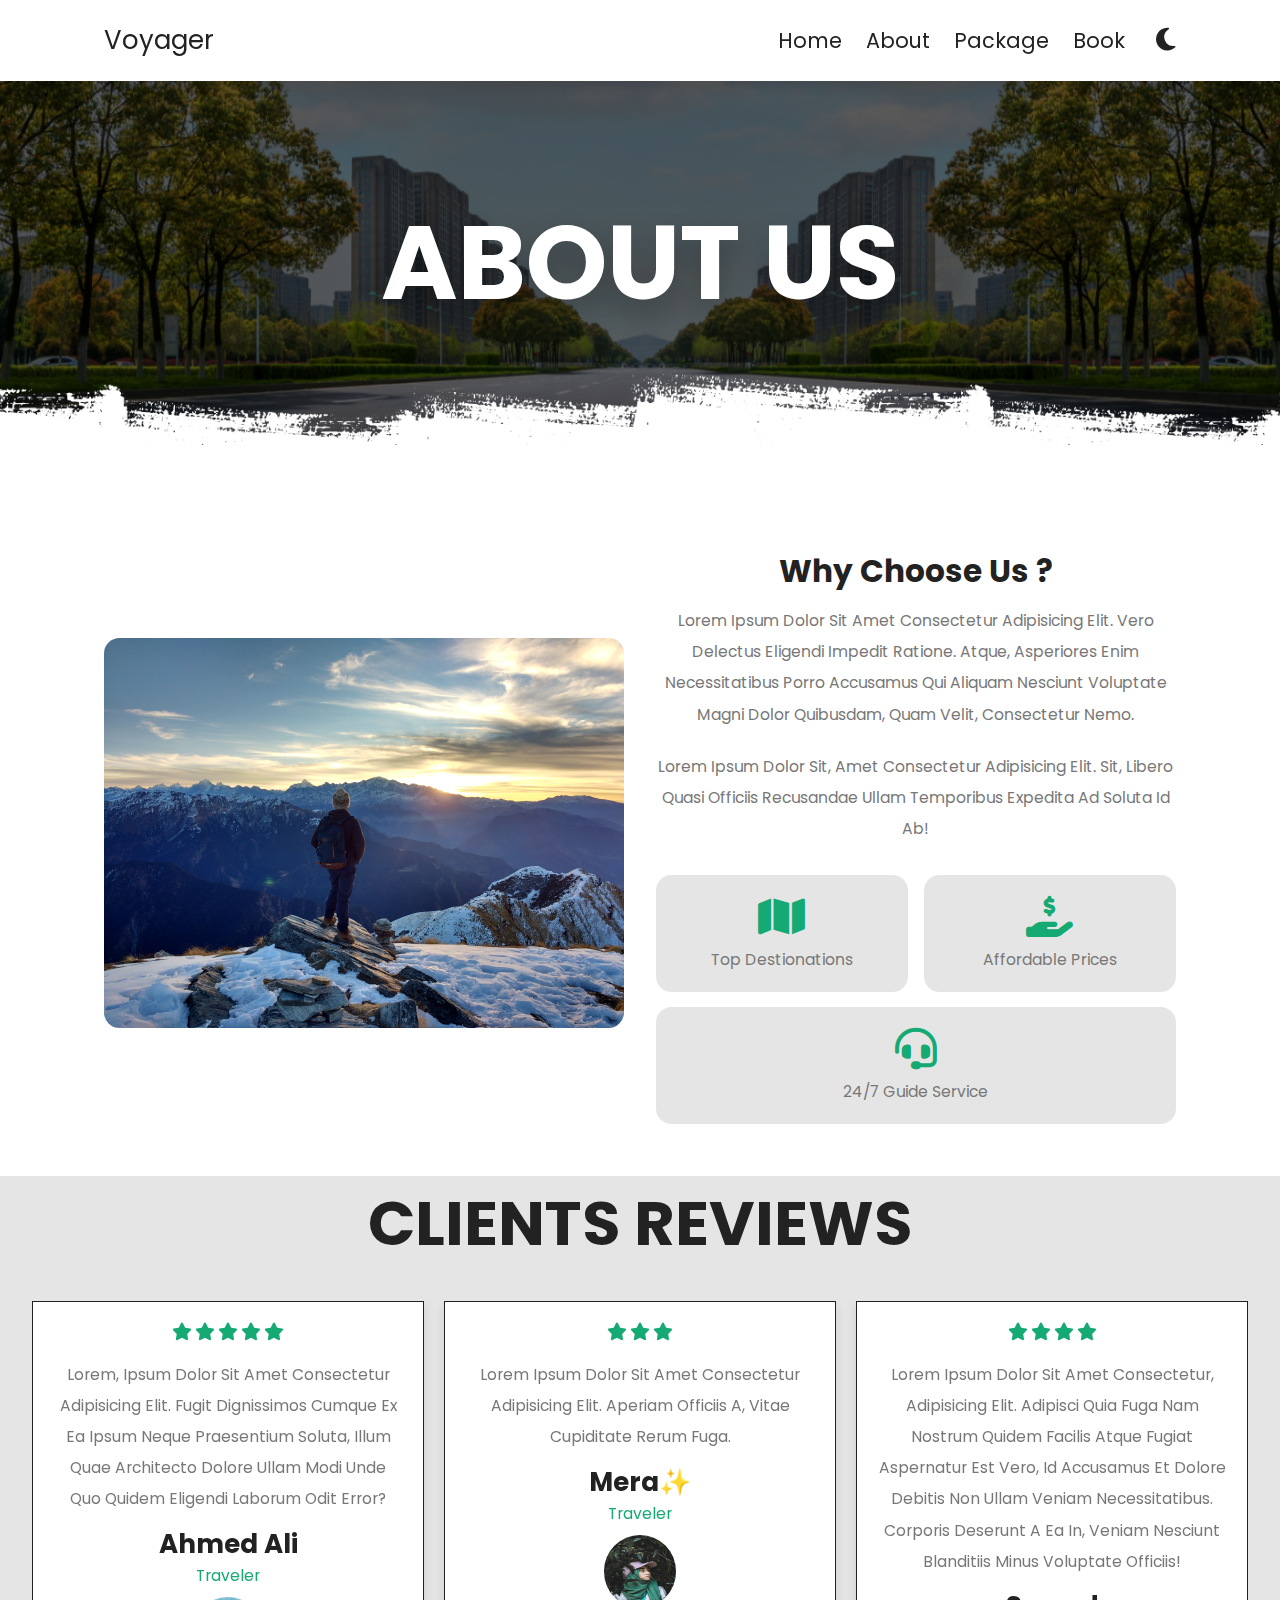
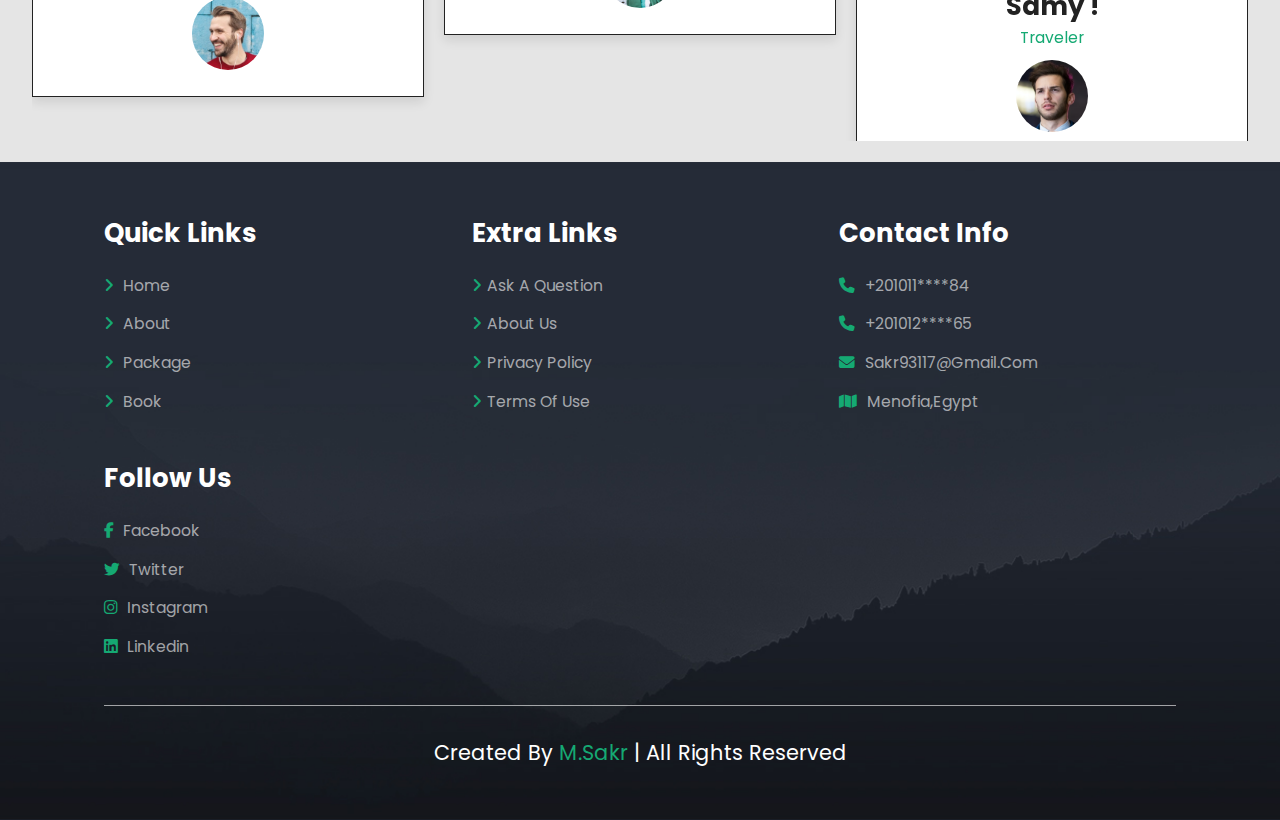
==== about.html @ 4e6acac2 "Some Edits" ====
<!DOCTYPE html>
<html lang="en">
<head>
    <meta charset="UTF-8">
    <meta http-equiv="X-UA-Compatible" content="IE=edge">
    <meta name="viewport" content="width=device-width, initial-scale=1.0">
    <title>About</title>

    <!-- swiper css link -->
    <link rel="stylesheet" href="https://unpkg.com/swiper@8/swiper-bundle.min.css">
    <link rel="stylesheet" href="https://cdnjs.cloudflare.com/ajax/libs/font-awesome/6.1.1/css/all.min.css">
    <link rel="stylesheet" href="css/style.css">
    
</head>
<body>
    <!-- navbar section -->
    <section class="header">
        <a href="index.php" class="logo">Voyager</a>
        <nav class="navbar">
            <a href="index.php">Home</a>
            <a href="about.php">About</a>
            <a href="package.php">Package</a>
            <a href="book.php">Book</a>
        </nav>
        <i class="fas fa-moon" id="darkMode"></i>
        <div id="menu-btn" class="fas fa-bars"></div>
    </section>
    <!-- Header section -->
    <div class="heading" style="background:url(images/header-bg-1.png) no-repeat"><h1>About us</h1></div>
    
    <!-- About section -->
    <section class="about">
        <div class="image">
            <img src="images/about-img.jpg" alt="backgroud image">
        </div>
        <div class="content">
            <h3>Why choose us ?</h3>
            <p>Lorem ipsum dolor sit amet consectetur adipisicing elit. Vero delectus eligendi impedit ratione. Atque, asperiores enim necessitatibus porro accusamus qui aliquam nesciunt voluptate magni dolor quibusdam, quam velit, consectetur nemo.</p>
            <p>Lorem ipsum dolor sit, amet consectetur adipisicing elit. Sit, libero quasi officiis recusandae ullam temporibus expedita ad soluta id ab!</p>
            <div class="icons-container">
                <div class="icon">
                    <i class="fas fa-map"></i>
                    <span>Top destionations</span>
                </div>
                <div class="icon">
                    <i class="fas fa-hand-holding-usd"></i>
                    <span>Affordable prices</span>
                </div>
                <div class="icon">
                    <i class="fas fa-headset"></i>
                    <span>24/7 guide service</span>
                </div>
            </div>
        </div>
    </section>

    <!-- Reviews section -->
    <section class="swiper reviews">
        <h2 class="heading-title">Clients reviews</h2>
        <div class="swiper reviews-slider">
            <div class="swiper-wrapper">
                <div class="swiper-slide slide">
                    <div class="stars">
                        <i class="fas fa-star"></i>
                        <i class="fas fa-star"></i>
                        <i class="fas fa-star"></i>
                        <i class="fas fa-star"></i>
                        <i class="fas fa-star"></i>
                    </div>
                    <p>Lorem, ipsum dolor sit amet consectetur adipisicing elit. Fugit dignissimos cumque ex ea ipsum neque praesentium soluta, illum quae architecto dolore ullam modi unde quo quidem eligendi laborum odit error?</p>
                    <h3>Ahmed Ali</h3>
                    <span>Traveler</span>
                    <img src="images/pic-1.png" alt="">
                </div>
                <div class="swiper-slide slide">
                    <div class="stars">
                        <i class="fas fa-star"></i>
                        <i class="fas fa-star"></i>
                        <i class="fas fa-star"></i>
                    </div>
                    <p>Lorem ipsum dolor sit amet consectetur adipisicing elit. Aperiam officiis a, vitae cupiditate rerum fuga.</p>
                    <h3>Mera✨</h3>
                    <span>Traveler</span>
                    <img src="images/pic-2.jpg" alt="">
                </div>
                <div class="swiper-slide slide">
                    <div class="stars">
                        <i class="fas fa-star"></i>
                        <i class="fas fa-star"></i>
                        <i class="fas fa-star"></i>
                        <i class="fas fa-star"></i>
                    </div>
                    <p>Lorem ipsum dolor sit amet consectetur, adipisicing elit. Adipisci quia fuga nam nostrum quidem facilis atque fugiat aspernatur est vero, id accusamus et dolore debitis non ullam veniam necessitatibus. Corporis deserunt a ea in, veniam nesciunt blanditiis minus voluptate officiis!</p>
                    <h3>samy !</h3>
                    <span>Traveler</span>
                    <img src="images/pic-3.png" alt="">
                </div>
                <div class="swiper-slide slide">
                    <div class="stars">
                        <i class="fas fa-star"></i>
                        <i class="fas fa-star"></i>
                        <i class="fas fa-star"></i>
                        <i class="fas fa-star"></i>
                    </div>
                    <p>Lorem, ipsum dolor sit amet consectetur adipisicing elit. Fugit dignissimos cumque ex ea ipsum neque praesentium soluta, illum quae architecto dolore ullam modi unde quo quidem eligendi laborum odit error?</p>
                    <h3>Nada 🤍</h3>
                    <span>Traveler</span>
                    <img src="images/pic-4.jpg" alt="">
                </div>
                <div class="swiper-slide slide">
                    <div class="stars">
                        <i class="fas fa-star"></i>
                        <i class="fas fa-star"></i>
                        <i class="fas fa-star"></i>
                    </div>
                    <p>Lorem ipsum dolor sit amet consectetur, adipisicing elit. Inventore labore porro aspernatur, cum, laudantium magnam voluptatem quibusdam quidem ullam minus temporibus vero iusto ipsum natus.</p>
                    <h3>Mohamed </h3>
                    <span>Traveler</span>
                    <img src="images/pic-5.png" alt="">
                </div>
                <div class="swiper-slide slide">
                    <div class="stars">
                        <i class="fas fa-star"></i>
                        <i class="fas fa-star"></i>
                        <i class="fas fa-star"></i>
                        <i class="fas fa-star"></i>
                        <i class="fas fa-star"></i>
                    </div>
                    <p>Lorem ipsum dolor, sit amet consectetur adipisicing elit. Molestias obcaecati maiores praesentium a repellendus illum accusantium sed pariatur aliquam, ab excepturi et nemo dolorum expedita sunt nam ipsum sapiente necessitatibus.</p>
                    <h3>layla</h3>
                    <span>Traveler</span>
                    <img src="images/pic-6.jpg" alt="">
                </div>
            </div>
        </div>
    </section>

    <!-- footer section -->
    <section class="footer">
        <div class="box-container">
            <div class="box">
            <h3>quick links</h3>
            <a href="index.php"><i class="fas fa-angle-right"></i> Home</a>
            <a href="about.php"><i class="fas fa-angle-right"></i> About</a>
            <a href="package.php"><i class="fas fa-angle-right"></i> Package</a>
            <a href="book.php"><i class="fas fa-angle-right"></i> Book</a>
            </div>

            <div class="box">
            <h3>Extra links</h3>
            <a href="#"><i class="fas fa-angle-right"></i>Ask a Question</a>
            <a href="#"><i class="fas fa-angle-right"></i>About us</a>
            <a href="#"><i class="fas fa-angle-right"></i>privacy policy</a>
            <a href="#"><i class="fas fa-angle-right"></i>Terms of use</a>
            </div>

            <div class="box">
            <h3>contact info</h3>
            <a href="#"><i class="fas fa-phone"></i> +201011****84</a>
            <a href="#"><i class="fas fa-phone"></i> +201012****65</a>
            <a href="#"><i class="fas fa-envelope"></i> sakr93117@gmail.com</a>
            <a href="#"><i class="fas fa-map"></i> Menofia,Egypt</a>
            </div>

            <div class="box">
                <h3>Follow us</h3>
                <a href="#"><i class="fab fa-facebook-f"></i> Facebook</a>
                <a href="#"><i class="fab fa-twitter"></i> Twitter</a>
                <a href="#"><i class="fab fa-instagram"></i> Instagram</a>
                <a href="#"><i class="fab fa-linkedin"></i> Linkedin</a>
            </div>
        </div>
        
        <div class="rights">Created by <span>M.Sakr</span> | All rights reserved</div>
    </section>
    


<!-- Js files links -->
<script src="https://unpkg.com/swiper@8/swiper-bundle.min.js"></script>
<script src="js/main.js"></script>
</body>
</html>
---- css/style.css ----
@import url("https://fonts.googleapis.com/css2?family=Poppins:wght@100;200;300;400;500;600&display=swap");
:root {
  --main-color: #15a973;
  --black: #222;
  --white: #fff;
  --light-black: #777;
  --light-white: #fff9;
  --bg-color: #fff;
  --dark-bg: rgba(0, 0, 0, 0.7);
  --light-bg: rgba(0, 0, 0, 0.1);
  --border: 0.1rem solid var(--black);
  --box-shadow: 0 0.5rem 1rem rgba(0, 0, 0, 0.1);
  --text-shadow: 0 1.5rem 3rem rgba(0, 0, 0, 0.3);
}
.dark-mode {
  --bg-color: #171616;
  --white: #000;
  --black: #fff;
  --light-bg: rgba(0, 0, 0, 0.7);
}

* {
  font-family: "Poppins", sans-serif;
  margin: 0;
  padding: 0;
  box-sizing: border-box;
  outline: none;
  border: none;
  text-decoration: none;
  text-transform: capitalize;
}

html {
  font-size: 65%;
  overflow-x: hidden;
}

html::-webkit-scrollbar {
  width: 1rem;
}

html::-webkit-scrollbar-thumb {
  background-color: var(--main-color);
}

html::-webkit-scrollbar-track {
  background-color: var(--bg-color);
}

section {
  padding: 5rem 10rem;
}

.heading {
  background-size: cover !important;
  background-position: center !important;
  display: flex;
  align-items: center;
  justify-content: center;
  padding-top: 10rem;
  background-color: var(--bg-color);
  padding-bottom: 15rem;
}

.heading h1 {
  font-size: 10rem;
  color: #fff;
  text-shadow: var(--text-shadow);
  text-transform: uppercase;
}

.heading-title {
  text-align: center;
  font-size: 6rem;
  margin-bottom: 3rem;
  text-transform: uppercase;
  color: var(--black);
}
@keyframes fadeIn {
  0% {
    transform: scale(0);
    opacity: 0;
  }
}

.header {
  position: sticky;
  top: 0;
  left: 0;
  right: 0;
  z-index: 250;
  background-color: var(--bg-color);
  padding-top: 2rem;
  padding-bottom: 2rem;
  display: flex;
  align-items: center;
  justify-content: space-between;
  box-shadow: var(--box-shadow);
}

.header .logo {
  font-size: 2.5rem;
  color: var(--black);
  transition: 0.3s;
}
.header .logo:hover {
  color: var(--main-color);
}

.header .navbar {
  flex: 1;
  text-align: right;
}
.header .navbar a {
  font-size: 2rem;
  margin-left: 2rem;
  color: var(--black);
}
.header i {
  font-size: 2.5rem;
  margin-left: 3rem;
  transition: 0.2s;
  color: var(--black);
}
.header i:hover {
  color: var(--main-color);
  cursor: pointer;
}

.header .navbar a:hover {
  color: var(--main-color);
}

#menu-btn {
  font-size: 2.5rem;
  color: var(--black);
  cursor: pointer;
  display: none;
}

.home {
  padding: 0;
}

.home .slide {
  display: flex;
  text-align: center;
  align-items: center;
  justify-content: center;
  padding: 2rem;
  background-size: cover !important;
  background-position: center !important;
  min-height: 60rem;
}

.home .slide .content {
  width: 85rem;
  display: none;
}

.home .swiper-slide-active .content {
  display: inline-block;
}

.home .slide .content span {
  display: block;
  font-size: 2.2rem;
  color: var(--light-white);
  padding-bottom: 1rem;
  animation: fadeIn 0.3s linear backwards 0.2s;
}

.home .slide .content h3 {
  font-size: 6vw;
  color: #fff;
  text-transform: uppercase;
  line-height: 1;
  text-shadow: var(--text-shadow);
  padding: 1rem 0;
  animation: fadeIn 0.3s linear backwards 0.4s;
}

.home .slide .content .btn {
  animation: fadeIn 0.3s linear backwards 0.6s;
}

.home .swiper-button-next,
.home .swiper-button-prev {
  top: inherit;
  left: inherit;
  bottom: 0;
  right: 0;
  height: 7rem;
  width: 7rem;
  background: var(--bg-color);
  color: var(--black);
}

.home .swiper-button-next:hover,
.home .swiper-button-prev:hover {
  background: var(--main-color);
  color: var(--white);
}

.home .swiper-button-next::after,
.home .swiper-button-prev::after {
  font-size: 2rem;
}

.home .swiper-button-prev {
  right: 7rem;
}

.btn {
  display: inline-block;
  background: var(--black);
  margin-top: 1rem;
  color: var(--white);
  font-size: 1.7rem;
  padding: 1rem 3rem;
  cursor: pointer;
  transition: 0.2s;
}

.btn:hover {
  background: var(--main-color);
}

.services {
  background-color: var(--bg-color);
}
section.services .box-container {
  display: grid;
  grid-template-columns: repeat(auto-fit, minmax(16rem, 1fr));
  gap: 1.5rem;
}

.services .box-container .box {
  padding: 3rem 2rem;
  text-align: center;
  background: var(--main-color);
  cursor: pointer;
  border-radius: 1.5rem;
}

.services .box-container .box:hover {
  background: var(--light-black);
}

.services .box-container .box img {
  height: 8rem;
}

.services .box-container .box h3 {
  font-size: 2rem;
  color: #fff;
  padding-top: 1rem;
}
/* About section */
.home-about {
  display: flex;
  align-items: center;
  flex-wrap: wrap;
  gap: 1rem;
  background-color: var(--bg-color);
}
.home-about .image {
  flex: 1 1 41rem;
}
.home-about .image img {
  width: 100%;
  border-radius: 1.5rem;
}
.home-about .content {
  flex: 1 1 51rem;
  padding: 3rem;
  background: var(--light-bg);
  text-align: center;
}
.home-about .content h3 {
  font-size: 3rem;
  color: var(--black);
}
.home-about .content p {
  font-size: 1.5rem;
  padding: 1rem 0;
  line-height: 2;
  color: var(--black);
}
/* Packages section */
.home-packages {
  background: var(--light-bg);
}
.home-packages .box-container {
  display: grid;
  grid-template-columns: repeat(auto-fit, minmax(35rem, 1fr));
  gap: 2rem;
}
.home-packages .box-container .box {
  border: var(--border);
  box-shadow: var(--box-shadow);
  background: var(--bg-color);
  border-radius: 1.5rem;
  overflow: hidden;
}
.home-packages .box-container .box .image {
  height: 25rem;
  overflow: hidden;
}
.home-packages .box-container .box .image img {
  height: 100%;
  width: 100%;
  object-fit: cover;
  transition: 0.3s linear;
}
.home-packages .box-container .box:hover .image img {
  scale: 110%;
}
.home-packages .box-container .box .content {
  padding: 2rem;
  text-align: center;
}
.home-packages .box-container .box .content h3 {
  font-size: 2.5rem;
  color: var(--black);
}
.home-packages .box-container .box .content p {
  font-size: 1.5rem;
  color: var(--light-black);
  line-height: 2;
  padding: 1rem 0;
}
.home-packages .load-more {
  text-align: center;
  margin-top: 2rem;
}

/* Offer section */
.home-offer {
  text-align: center;
  background-color: var(--bg-color);
}
.home-offer .content {
  max-width: 60rem;
  margin: 0 auto;
}
.home-offer .content h3 {
  font-size: 3rem;
  color: var(--black);
  text-transform: uppercase;
}
.home-offer .content p {
  font-size: 1.5rem;
  color: var(--light-black);
  padding: 1rem 0;
}
/* about page */
.about {
  display: flex;
  align-items: center;
  flex-wrap: wrap;
  gap: 3rem;
  background-color: var(--bg-color);
}
.about .image {
  flex: 1 1 41rem;
}
.about .image img {
  width: 100%;
  border-radius: 1.5rem;
}
.about .content {
  flex: 1 1 41rem;
  text-align: center;
}
.about .content h3 {
  color: var(--black);
  font-size: 3rem;
}
.about .content p {
  color: var(--light-black);
  font-size: 1.5rem;
  line-height: 2;
  padding: 1rem 0;
}

.about .content .icons-container {
  display: flex;
  gap: 1.5rem;
  margin-top: 2rem;
  flex-wrap: wrap;
  align-items: flex-end;
}
.about .content .icons-container .icon {
  background-color: var(--light-bg);
  padding: 2rem;
  flex: 1 1 16rem;
  transition: 0.3s;
  border-radius: 1.5rem;
}
.about .content .icons-container .icon i {
  color: var(--main-color);
  font-size: 4rem;
  margin-bottom: 1rem;
}
.about .content .icons-container .icon span {
  font-size: 1.5rem;
  color: var(--light-black);
  display: block;
  user-select: none;
  transition: 0.3s;
}
.about .content .icons-container .icon:hover {
  scale: 1.05;
}
.about .content .icons-container .icon:hover span {
  color: var(--black);
}

/* About-reviews section */
.reviews {
  background: var(--light-bg);
  align-content: center;
  padding-bottom: 2rem;
}
.reviews .swiper {
  width: 95%;
  overflow: hidden;
}
.reviews .slide {
  padding: 2rem;
  border: var(--border);
  background: var(--white);
  text-align: center;
  box-shadow: var(--box-shadow);
  user-select: none;
}
.reviews .slide .stars {
  padding-bottom: 0.5rem;
}
.reviews .slide i {
  font-size: 1.7rem;
  color: var(--main-color);
}
.reviews .slide p {
  font-size: 1.5rem;
  line-height: 2;
  color: var(--light-black);
  padding: 1rem 0;
}
.reviews .slide img {
  height: 7rem;
  width: 7rem;
  border-radius: 50%;
  margin-top: 1rem;
}
.reviews .slide h3 {
  font-size: 2.5rem;
  color: var(--black);
  text-transform: capitalize;
}
.reviews .slide span {
  font-size: 1.5rem;
  color: var(--main-color);
  display: block;
}
/* packages page */
.packages {
  background: var(--light-bg);
}
.packages .box-container {
  display: grid;
  grid-template-columns: repeat(auto-fit, minmax(35rem, 1fr));
  gap: 2rem;
}
.packages .box-container .box {
  border: var(--border);
  box-shadow: var(--box-shadow);
  background: var(--white);
  border-radius: 1.5rem;
  overflow: hidden;
  display: none;
}
.packages .box-container .box:nth-child(1),
.packages .box-container .box:nth-child(2),
.packages .box-container .box:nth-child(3),
.packages .box-container .box:nth-child(4),
.packages .box-container .box:nth-child(5),
.packages .box-container .box:nth-child(6) {
  display: inline-block;
}
.packages .box-container .box .image {
  height: 25rem;
  overflow: hidden;
}
.packages .box-container .box .image img {
  height: 100%;
  width: 100%;
  object-fit: cover;
  transition: 0.3s linear;
}
.packages .box-container .box:hover .image img {
  scale: 110%;
}
.packages .box-container .box .content {
  padding: 2rem;
  text-align: center;
}
.packages .box-container .box .content h3 {
  font-size: 2.5rem;
  color: var(--black);
}
.packages .box-container .box .content p {
  font-size: 1.5rem;
  color: var(--light-black);
  line-height: 2;
  padding: 1rem 0;
}
.packages .load-more {
  text-align: center;
  margin-top: 2rem;
}

/* booking form */
.booking {
  background-color: var(--bg-color);
}
.booking .book-form {
  padding: 2rem;
  background: var(--light-bg);
  text-align: center;
}
.booking .book-form .flex {
  display: flex;
  flex-wrap: wrap;
  gap: 2rem;
  text-align: left;
}
.booking .book-form .flex .inputBox {
  flex: 1 1 41rem;
}
.booking .book-form .flex .inputBox input {
  width: 100%;
  padding: 1.2rem 1.4rem;
  font-size: 1.6rem;
  color: var(--light-black);
  text-transform: none;
  border: var(--border);
  margin-top: 1.5rem;
}
.booking .book-form .flex .inputBox input:focus {
  background: var(--black);
  color: var(--white);
}
.booking .book-form .flex .inputBox input:focus::placeholder {
  color: var(--light-black);
}
.booking .book-form .flex .inputBox span {
  font-size: 1.5rem;
  color: var(--light-black);
}
.booking .book-form .btn {
  margin-top: 2rem;
}
/* footer section */
.footer {
  background: url(../images/footer-bg.jpg) no-repeat;
  background-size: cover;
  background-position: center;
}

.footer .box-container {
  display: grid;
  grid-template-columns: repeat(auto-fit, minmax(25rem, 1fr));
  gap: 3rem;
}

.footer .box-container .box h3 {
  color: #fff;
  font-size: 2.5rem;
  padding-bottom: 2rem;
}

.footer .box-container .box a {
  color: var(--light-white);
  font-size: 1.5rem;
  padding-bottom: 1.5rem;
  display: block;
}

.footer .box-container .box a i {
  color: var(--main-color);
  padding-right: 0.5rem;
  transition: 0.2s;
}

.footer .box-container .box a:hover i {
  padding-right: 2rem;
}

.footer .rights {
  text-align: center;
  padding-top: 3rem;
  margin-top: 3rem;
  border-top: 0.1rem solid var(--light-white);
  font-size: 2rem;
  color: #fff;
}

.footer .rights span {
  color: var(--main-color);
}

/* media queries */

@media (max-width: 1200px) {
  section {
    padding: 3rem 5%;
  }
}

@media (max-width: 991px) {
  html {
    font-size: 55%;
  }
  section {
    padding: 3rem 2rem;
  }
  .home .slide .content h3 {
    font-size: 10vw;
  }
}

@media (max-width: 768px) {
  #menu-btn {
    display: inline-block;
    transition: 0.2s linear;
  }
  #menu-btn.fa-times {
    transform: rotate(180deg);
  }
  .heading h1 {
    font-size: 4rem;
  }
  .header .navbar {
    position: absolute;
    top: 99%;
    left: 0;
    right: 0;
    background-color: var(--bg-color);
    border-top: var(--border);
    padding: 2rem;
    clip-path: polygon(0 0, 100% 0, 100% 0, 0 0);
    transition: 0.2s linear;
  }
  .header i {
    flex: 1;
    text-align: right;
    margin-right: 3rem;
  }
  .header .navbar.active {
    clip-path: polygon(0 0, 100% 0, 100% 100%, 0 100%);
  }
  .header .navbar a {
    display: block;
    margin: 2rem;
    text-align: center;
  }
}

@media (max-width: 450px) {
  html {
    font-size: 50%;
  }
  .heading-title {
    font-size: 3.5rem;
  }
}
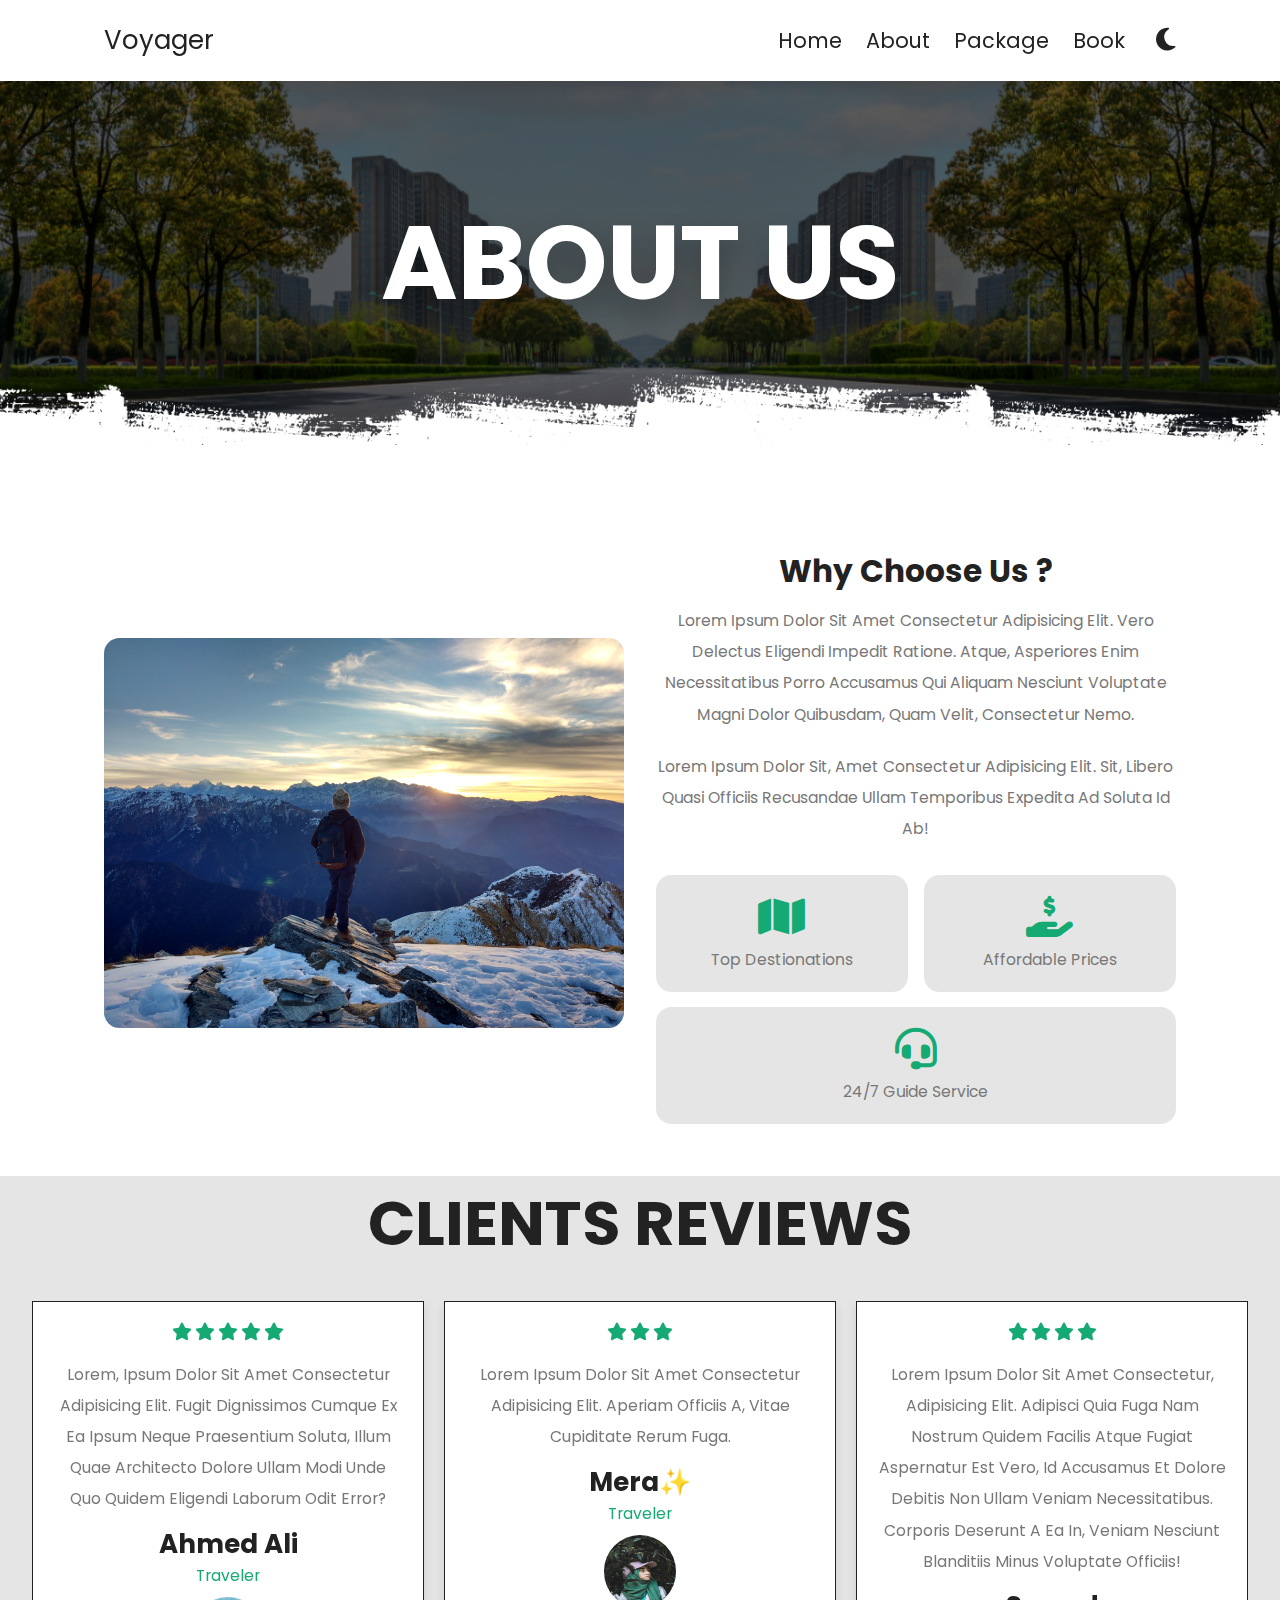
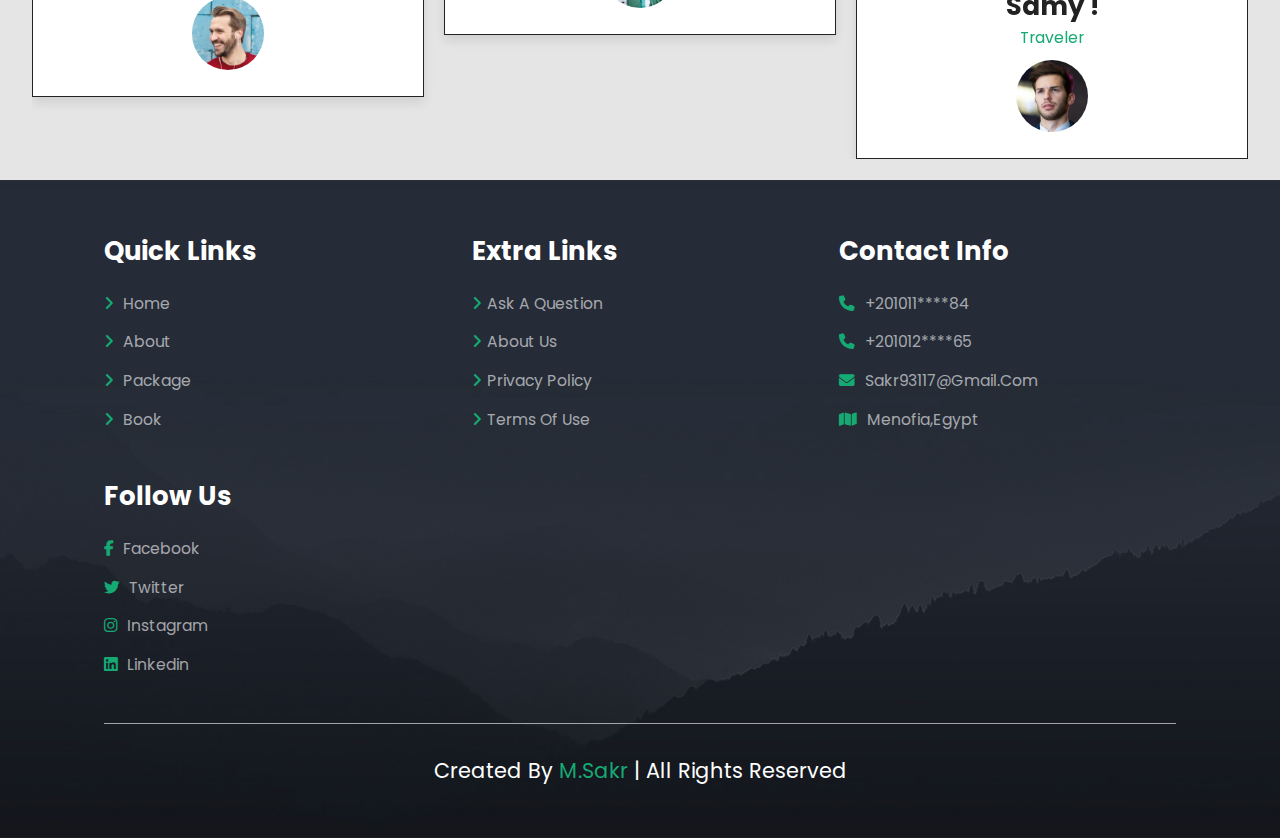
==== commit db88edcb: "." ====
--- a/about.html
+++ b/about.html
@@ -1,183 +1,235 @@
 <!DOCTYPE html>
 <html lang="en">
-<head>
-    <meta charset="UTF-8">
-    <meta http-equiv="X-UA-Compatible" content="IE=edge">
-    <meta name="viewport" content="width=device-width, initial-scale=1.0">
+  <head>
+    <meta charset="UTF-8" />
+    <meta http-equiv="X-UA-Compatible" content="IE=edge" />
+    <meta name="viewport" content="width=device-width, initial-scale=1.0" />
     <title>About</title>
 
     <!-- swiper css link -->
-    <link rel="stylesheet" href="https://unpkg.com/swiper@8/swiper-bundle.min.css">
-    <link rel="stylesheet" href="https://cdnjs.cloudflare.com/ajax/libs/font-awesome/6.1.1/css/all.min.css">
-    <link rel="stylesheet" href="css/style.css">
-    
-</head>
-<body>
+    <link
+      rel="stylesheet"
+      href="https://unpkg.com/swiper@8/swiper-bundle.min.css"
+    />
+    <link
+      rel="stylesheet"
+      href="https://cdnjs.cloudflare.com/ajax/libs/font-awesome/6.1.1/css/all.min.css"
+    />
+    <link rel="stylesheet" href="css/style.css" />
+  </head>
+  <body>
     <!-- navbar section -->
     <section class="header">
-        <a href="index.php" class="logo">Voyager</a>
-        <nav class="navbar">
-            <a href="index.php">Home</a>
-            <a href="about.php">About</a>
-            <a href="package.php">Package</a>
-            <a href="book.php">Book</a>
-        </nav>
-        <i class="fas fa-moon" id="darkMode"></i>
-        <div id="menu-btn" class="fas fa-bars"></div>
+      <a href="index.html" class="logo">Voyager</a>
+      <nav class="navbar">
+        <a href="index.html">Home</a>
+        <a href="about.html">About</a>
+        <a href="package.html">Package</a>
+        <a href="book.html">Book</a>
+      </nav>
+      <i class="fas fa-moon" id="darkMode"></i>
+      <div id="menu-btn" class="fas fa-bars"></div>
     </section>
     <!-- Header section -->
-    <div class="heading" style="background:url(images/header-bg-1.png) no-repeat"><h1>About us</h1></div>
-    
+    <div
+      class="heading"
+      style="background: url(images/header-bg-1.png) no-repeat"
+    >
+      <h1>About us</h1>
+    </div>
+
     <!-- About section -->
     <section class="about">
-        <div class="image">
-            <img src="images/about-img.jpg" alt="backgroud image">
-        </div>
-        <div class="content">
-            <h3>Why choose us ?</h3>
-            <p>Lorem ipsum dolor sit amet consectetur adipisicing elit. Vero delectus eligendi impedit ratione. Atque, asperiores enim necessitatibus porro accusamus qui aliquam nesciunt voluptate magni dolor quibusdam, quam velit, consectetur nemo.</p>
-            <p>Lorem ipsum dolor sit, amet consectetur adipisicing elit. Sit, libero quasi officiis recusandae ullam temporibus expedita ad soluta id ab!</p>
-            <div class="icons-container">
-                <div class="icon">
-                    <i class="fas fa-map"></i>
-                    <span>Top destionations</span>
-                </div>
-                <div class="icon">
-                    <i class="fas fa-hand-holding-usd"></i>
-                    <span>Affordable prices</span>
-                </div>
-                <div class="icon">
-                    <i class="fas fa-headset"></i>
-                    <span>24/7 guide service</span>
-                </div>
-            </div>
-        </div>
+      <div class="image">
+        <img src="images/about-img.jpg" alt="backgroud image" />
+      </div>
+      <div class="content">
+        <h3>Why choose us ?</h3>
+        <p>
+          Lorem ipsum dolor sit amet consectetur adipisicing elit. Vero delectus
+          eligendi impedit ratione. Atque, asperiores enim necessitatibus porro
+          accusamus qui aliquam nesciunt voluptate magni dolor quibusdam, quam
+          velit, consectetur nemo.
+        </p>
+        <p>
+          Lorem ipsum dolor sit, amet consectetur adipisicing elit. Sit, libero
+          quasi officiis recusandae ullam temporibus expedita ad soluta id ab!
+        </p>
+        <div class="icons-container">
+          <div class="icon">
+            <i class="fas fa-map"></i>
+            <span>Top destionations</span>
+          </div>
+          <div class="icon">
+            <i class="fas fa-hand-holding-usd"></i>
+            <span>Affordable prices</span>
+          </div>
+          <div class="icon">
+            <i class="fas fa-headset"></i>
+            <span>24/7 guide service</span>
+          </div>
+        </div>
+      </div>
     </section>
 
     <!-- Reviews section -->
     <section class="swiper reviews">
-        <h2 class="heading-title">Clients reviews</h2>
-        <div class="swiper reviews-slider">
-            <div class="swiper-wrapper">
-                <div class="swiper-slide slide">
-                    <div class="stars">
-                        <i class="fas fa-star"></i>
-                        <i class="fas fa-star"></i>
-                        <i class="fas fa-star"></i>
-                        <i class="fas fa-star"></i>
-                        <i class="fas fa-star"></i>
-                    </div>
-                    <p>Lorem, ipsum dolor sit amet consectetur adipisicing elit. Fugit dignissimos cumque ex ea ipsum neque praesentium soluta, illum quae architecto dolore ullam modi unde quo quidem eligendi laborum odit error?</p>
-                    <h3>Ahmed Ali</h3>
-                    <span>Traveler</span>
-                    <img src="images/pic-1.png" alt="">
-                </div>
-                <div class="swiper-slide slide">
-                    <div class="stars">
-                        <i class="fas fa-star"></i>
-                        <i class="fas fa-star"></i>
-                        <i class="fas fa-star"></i>
-                    </div>
-                    <p>Lorem ipsum dolor sit amet consectetur adipisicing elit. Aperiam officiis a, vitae cupiditate rerum fuga.</p>
-                    <h3>Mera✨</h3>
-                    <span>Traveler</span>
-                    <img src="images/pic-2.jpg" alt="">
-                </div>
-                <div class="swiper-slide slide">
-                    <div class="stars">
-                        <i class="fas fa-star"></i>
-                        <i class="fas fa-star"></i>
-                        <i class="fas fa-star"></i>
-                        <i class="fas fa-star"></i>
-                    </div>
-                    <p>Lorem ipsum dolor sit amet consectetur, adipisicing elit. Adipisci quia fuga nam nostrum quidem facilis atque fugiat aspernatur est vero, id accusamus et dolore debitis non ullam veniam necessitatibus. Corporis deserunt a ea in, veniam nesciunt blanditiis minus voluptate officiis!</p>
-                    <h3>samy !</h3>
-                    <span>Traveler</span>
-                    <img src="images/pic-3.png" alt="">
-                </div>
-                <div class="swiper-slide slide">
-                    <div class="stars">
-                        <i class="fas fa-star"></i>
-                        <i class="fas fa-star"></i>
-                        <i class="fas fa-star"></i>
-                        <i class="fas fa-star"></i>
-                    </div>
-                    <p>Lorem, ipsum dolor sit amet consectetur adipisicing elit. Fugit dignissimos cumque ex ea ipsum neque praesentium soluta, illum quae architecto dolore ullam modi unde quo quidem eligendi laborum odit error?</p>
-                    <h3>Nada 🤍</h3>
-                    <span>Traveler</span>
-                    <img src="images/pic-4.jpg" alt="">
-                </div>
-                <div class="swiper-slide slide">
-                    <div class="stars">
-                        <i class="fas fa-star"></i>
-                        <i class="fas fa-star"></i>
-                        <i class="fas fa-star"></i>
-                    </div>
-                    <p>Lorem ipsum dolor sit amet consectetur, adipisicing elit. Inventore labore porro aspernatur, cum, laudantium magnam voluptatem quibusdam quidem ullam minus temporibus vero iusto ipsum natus.</p>
-                    <h3>Mohamed </h3>
-                    <span>Traveler</span>
-                    <img src="images/pic-5.png" alt="">
-                </div>
-                <div class="swiper-slide slide">
-                    <div class="stars">
-                        <i class="fas fa-star"></i>
-                        <i class="fas fa-star"></i>
-                        <i class="fas fa-star"></i>
-                        <i class="fas fa-star"></i>
-                        <i class="fas fa-star"></i>
-                    </div>
-                    <p>Lorem ipsum dolor, sit amet consectetur adipisicing elit. Molestias obcaecati maiores praesentium a repellendus illum accusantium sed pariatur aliquam, ab excepturi et nemo dolorum expedita sunt nam ipsum sapiente necessitatibus.</p>
-                    <h3>layla</h3>
-                    <span>Traveler</span>
-                    <img src="images/pic-6.jpg" alt="">
-                </div>
-            </div>
-        </div>
+      <h2 class="heading-title">Clients reviews</h2>
+      <div class="swiper reviews-slider">
+        <div class="swiper-wrapper">
+          <div class="swiper-slide slide">
+            <div class="stars">
+              <i class="fas fa-star"></i>
+              <i class="fas fa-star"></i>
+              <i class="fas fa-star"></i>
+              <i class="fas fa-star"></i>
+              <i class="fas fa-star"></i>
+            </div>
+            <p>
+              Lorem, ipsum dolor sit amet consectetur adipisicing elit. Fugit
+              dignissimos cumque ex ea ipsum neque praesentium soluta, illum
+              quae architecto dolore ullam modi unde quo quidem eligendi laborum
+              odit error?
+            </p>
+            <h3>Ahmed Ali</h3>
+            <span>Traveler</span>
+            <img src="images/pic-1.png" alt="" />
+          </div>
+          <div class="swiper-slide slide">
+            <div class="stars">
+              <i class="fas fa-star"></i>
+              <i class="fas fa-star"></i>
+              <i class="fas fa-star"></i>
+            </div>
+            <p>
+              Lorem ipsum dolor sit amet consectetur adipisicing elit. Aperiam
+              officiis a, vitae cupiditate rerum fuga.
+            </p>
+            <h3>Mera✨</h3>
+            <span>Traveler</span>
+            <img src="images/pic-2.jpg" alt="" />
+          </div>
+          <div class="swiper-slide slide">
+            <div class="stars">
+              <i class="fas fa-star"></i>
+              <i class="fas fa-star"></i>
+              <i class="fas fa-star"></i>
+              <i class="fas fa-star"></i>
+            </div>
+            <p>
+              Lorem ipsum dolor sit amet consectetur, adipisicing elit. Adipisci
+              quia fuga nam nostrum quidem facilis atque fugiat aspernatur est
+              vero, id accusamus et dolore debitis non ullam veniam
+              necessitatibus. Corporis deserunt a ea in, veniam nesciunt
+              blanditiis minus voluptate officiis!
+            </p>
+            <h3>samy !</h3>
+            <span>Traveler</span>
+            <img src="images/pic-3.png" alt="" />
+          </div>
+          <div class="swiper-slide slide">
+            <div class="stars">
+              <i class="fas fa-star"></i>
+              <i class="fas fa-star"></i>
+              <i class="fas fa-star"></i>
+              <i class="fas fa-star"></i>
+            </div>
+            <p>
+              Lorem, ipsum dolor sit amet consectetur adipisicing elit. Fugit
+              dignissimos cumque ex ea ipsum neque praesentium soluta, illum
+              quae architecto dolore ullam modi unde quo quidem eligendi laborum
+              odit error?
+            </p>
+            <h3>Nada 🤍</h3>
+            <span>Traveler</span>
+            <img src="images/pic-4.jpg" alt="" />
+          </div>
+          <div class="swiper-slide slide">
+            <div class="stars">
+              <i class="fas fa-star"></i>
+              <i class="fas fa-star"></i>
+              <i class="fas fa-star"></i>
+            </div>
+            <p>
+              Lorem ipsum dolor sit amet consectetur, adipisicing elit.
+              Inventore labore porro aspernatur, cum, laudantium magnam
+              voluptatem quibusdam quidem ullam minus temporibus vero iusto
+              ipsum natus.
+            </p>
+            <h3>Mohamed</h3>
+            <span>Traveler</span>
+            <img src="images/pic-5.png" alt="" />
+          </div>
+          <div class="swiper-slide slide">
+            <div class="stars">
+              <i class="fas fa-star"></i>
+              <i class="fas fa-star"></i>
+              <i class="fas fa-star"></i>
+              <i class="fas fa-star"></i>
+              <i class="fas fa-star"></i>
+            </div>
+            <p>
+              Lorem ipsum dolor, sit amet consectetur adipisicing elit.
+              Molestias obcaecati maiores praesentium a repellendus illum
+              accusantium sed pariatur aliquam, ab excepturi et nemo dolorum
+              expedita sunt nam ipsum sapiente necessitatibus.
+            </p>
+            <h3>layla</h3>
+            <span>Traveler</span>
+            <img src="images/pic-6.jpg" alt="" />
+          </div>
+        </div>
+      </div>
     </section>
 
     <!-- footer section -->
     <section class="footer">
-        <div class="box-container">
-            <div class="box">
-            <h3>quick links</h3>
-            <a href="index.php"><i class="fas fa-angle-right"></i> Home</a>
-            <a href="about.php"><i class="fas fa-angle-right"></i> About</a>
-            <a href="package.php"><i class="fas fa-angle-right"></i> Package</a>
-            <a href="book.php"><i class="fas fa-angle-right"></i> Book</a>
-            </div>
-
-            <div class="box">
-            <h3>Extra links</h3>
-            <a href="#"><i class="fas fa-angle-right"></i>Ask a Question</a>
-            <a href="#"><i class="fas fa-angle-right"></i>About us</a>
-            <a href="#"><i class="fas fa-angle-right"></i>privacy policy</a>
-            <a href="#"><i class="fas fa-angle-right"></i>Terms of use</a>
-            </div>
-
-            <div class="box">
-            <h3>contact info</h3>
-            <a href="#"><i class="fas fa-phone"></i> +201011****84</a>
-            <a href="#"><i class="fas fa-phone"></i> +201012****65</a>
-            <a href="#"><i class="fas fa-envelope"></i> sakr93117@gmail.com</a>
-            <a href="#"><i class="fas fa-map"></i> Menofia,Egypt</a>
-            </div>
-
-            <div class="box">
-                <h3>Follow us</h3>
-                <a href="#"><i class="fab fa-facebook-f"></i> Facebook</a>
-                <a href="#"><i class="fab fa-twitter"></i> Twitter</a>
-                <a href="#"><i class="fab fa-instagram"></i> Instagram</a>
-                <a href="#"><i class="fab fa-linkedin"></i> Linkedin</a>
-            </div>
-        </div>
-        
-        <div class="rights">Created by <span>M.Sakr</span> | All rights reserved</div>
-    </section>
-    
-
-
-<!-- Js files links -->
-<script src="https://unpkg.com/swiper@8/swiper-bundle.min.js"></script>
-<script src="js/main.js"></script>
-</body>
-</html>+      <div class="box-container">
+        <div class="box">
+          <h3>quick links</h3>
+          <a href="index.html"><i class="fas fa-angle-right"></i> Home</a>
+          <a href="about.html"><i class="fas fa-angle-right"></i> About</a>
+          <a href="package.html"><i class="fas fa-angle-right"></i> Package</a>
+          <a href="book.html"><i class="fas fa-angle-right"></i> Book</a>
+        </div>
+
+        <div class="box">
+          <h3>Extra links</h3>
+          <a href="#"><i class="fas fa-angle-right"></i>Ask a Question</a>
+          <a href="#"><i class="fas fa-angle-right"></i>About us</a>
+          <a href="#"><i class="fas fa-angle-right"></i>privacy policy</a>
+          <a href="#"><i class="fas fa-angle-right"></i>Terms of use</a>
+        </div>
+
+        <div class="box">
+          <h3>contact info</h3>
+          <a href="#"><i class="fas fa-phone"></i> +201011****84</a>
+          <a href="#"><i class="fas fa-phone"></i> +201012****65</a>
+          <a
+            href="https://mail.google.com/mail/?view=cm&source=mailto&to=sakr93117@gmail.com"
+            ><i class="fas fa-envelope"></i> sakr93117@gmail.com</a
+          >
+          <a href="#"><i class="fas fa-map"></i> Menofia,Egypt</a>
+        </div>
+
+        <div class="box">
+          <h3>Follow us</h3>
+          <a href="#"><i class="fab fa-facebook-f"></i> Facebook</a>
+          <a href="#"><i class="fab fa-twitter"></i> Twitter</a>
+          <a href="#"><i class="fab fa-instagram"></i> Instagram</a>
+          <a href="https://www.linkedin.com/in/mohamedsakr2000"
+            ><i class="fab fa-linkedin"></i> Linkedin</a
+          >
+        </div>
+      </div>
+
+      <div class="rights">
+        Created by <span>M.Sakr</span> | All rights reserved
+      </div>
+    </section>
+
+    <!-- Js files links -->
+    <script src="https://unpkg.com/swiper@8/swiper-bundle.min.js"></script>
+    <script src="js/main.js"></script>
+  </body>
+</html>
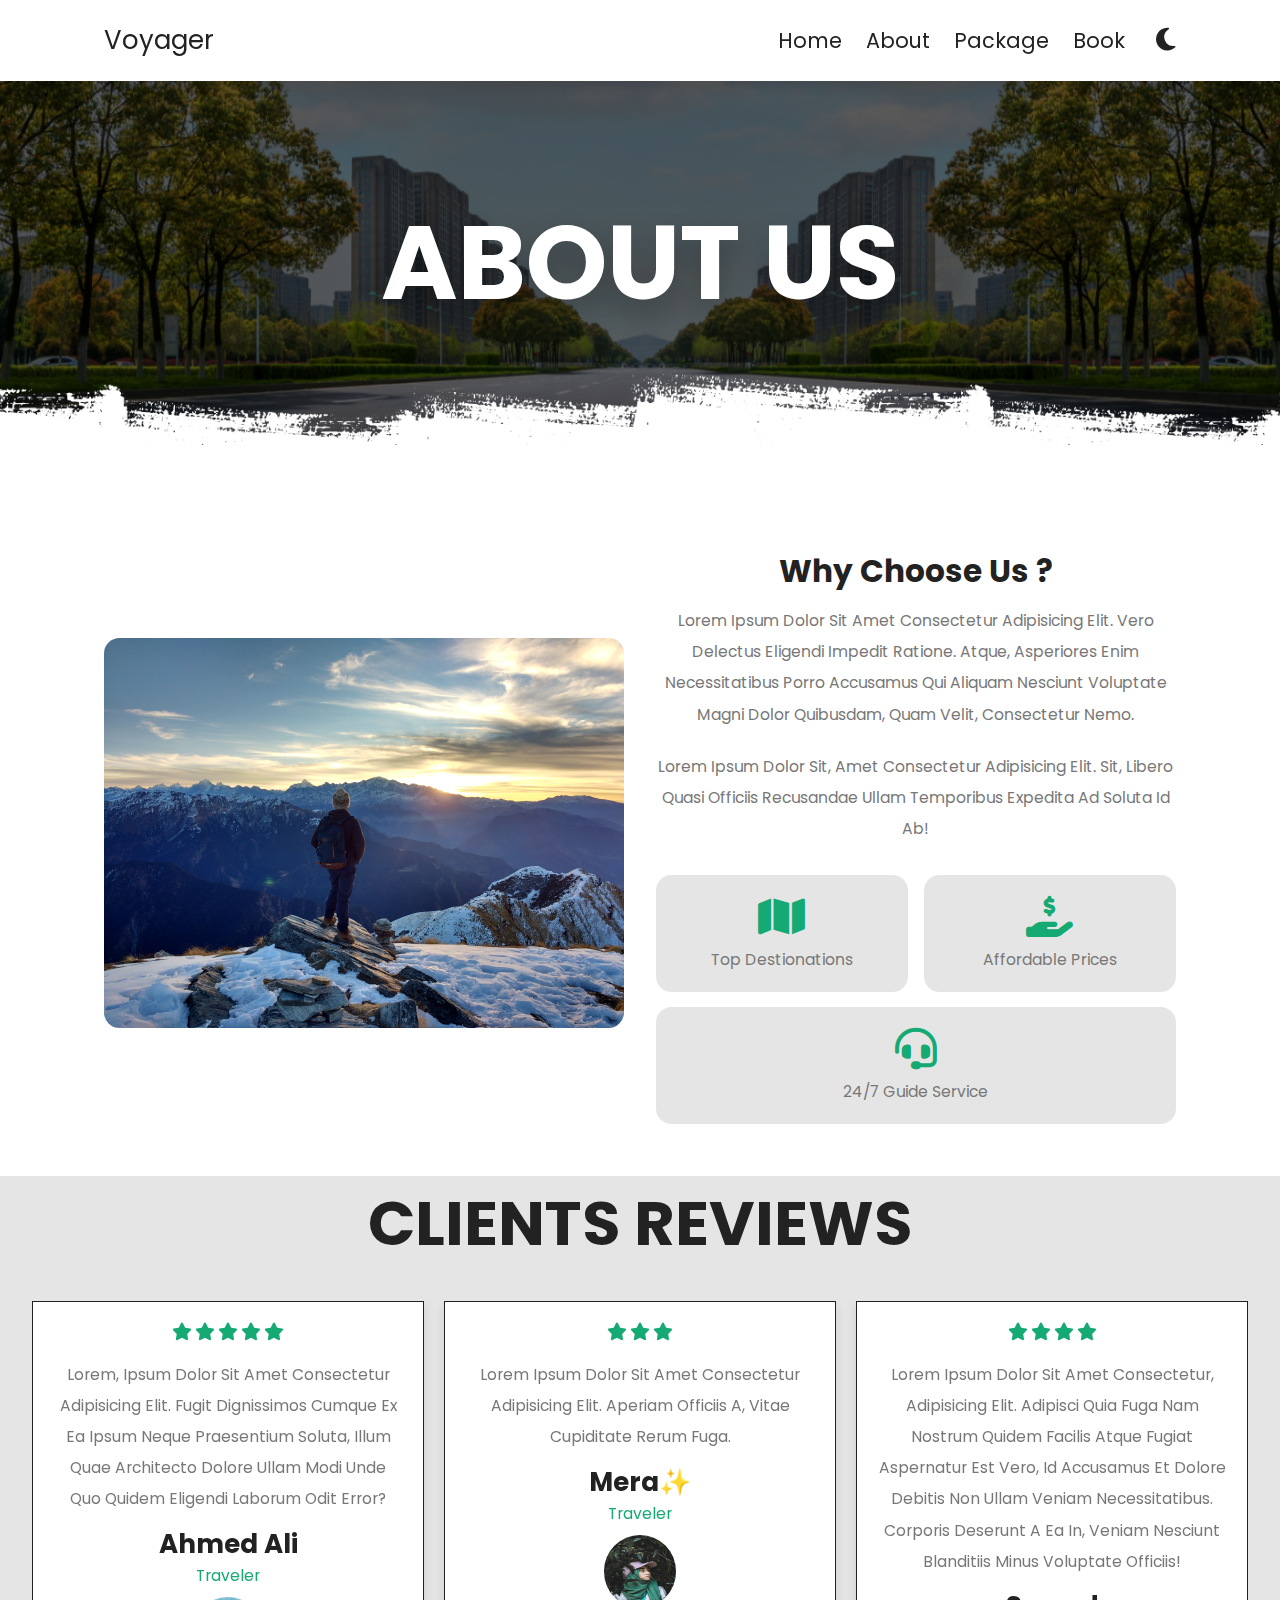
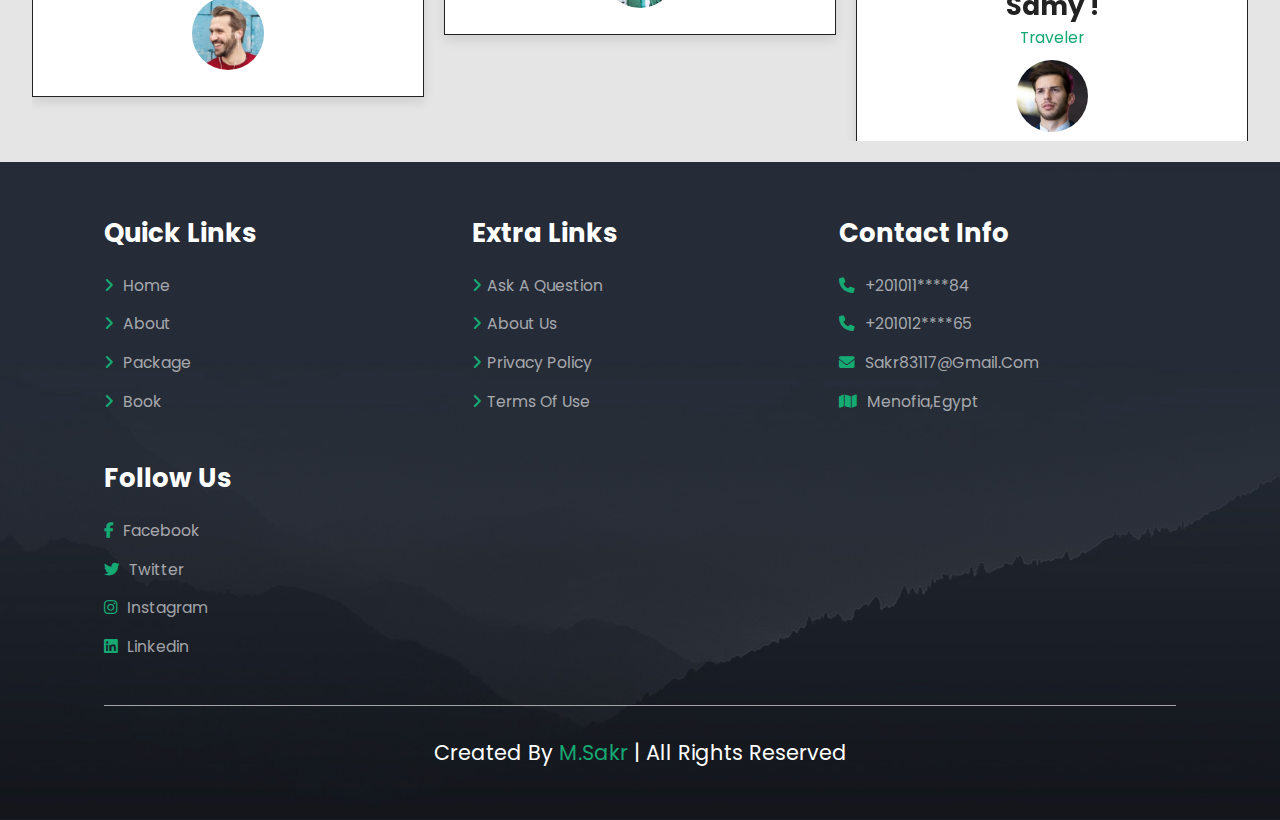
==== commit b20c2e53: ".." ====
--- a/about.html
+++ b/about.html
@@ -206,8 +206,8 @@
           <a href="#"><i class="fas fa-phone"></i> +201011****84</a>
           <a href="#"><i class="fas fa-phone"></i> +201012****65</a>
           <a
-            href="https://mail.google.com/mail/?view=cm&source=mailto&to=sakr93117@gmail.com"
-            ><i class="fas fa-envelope"></i> sakr93117@gmail.com</a
+            href="https://mail.google.com/mail/?view=cm&source=mailto&to=sakr83117@gmail.com"
+            ><i class="fas fa-envelope"></i> sakr83117@gmail.com</a
           >
           <a href="#"><i class="fas fa-map"></i> Menofia,Egypt</a>
         </div>
